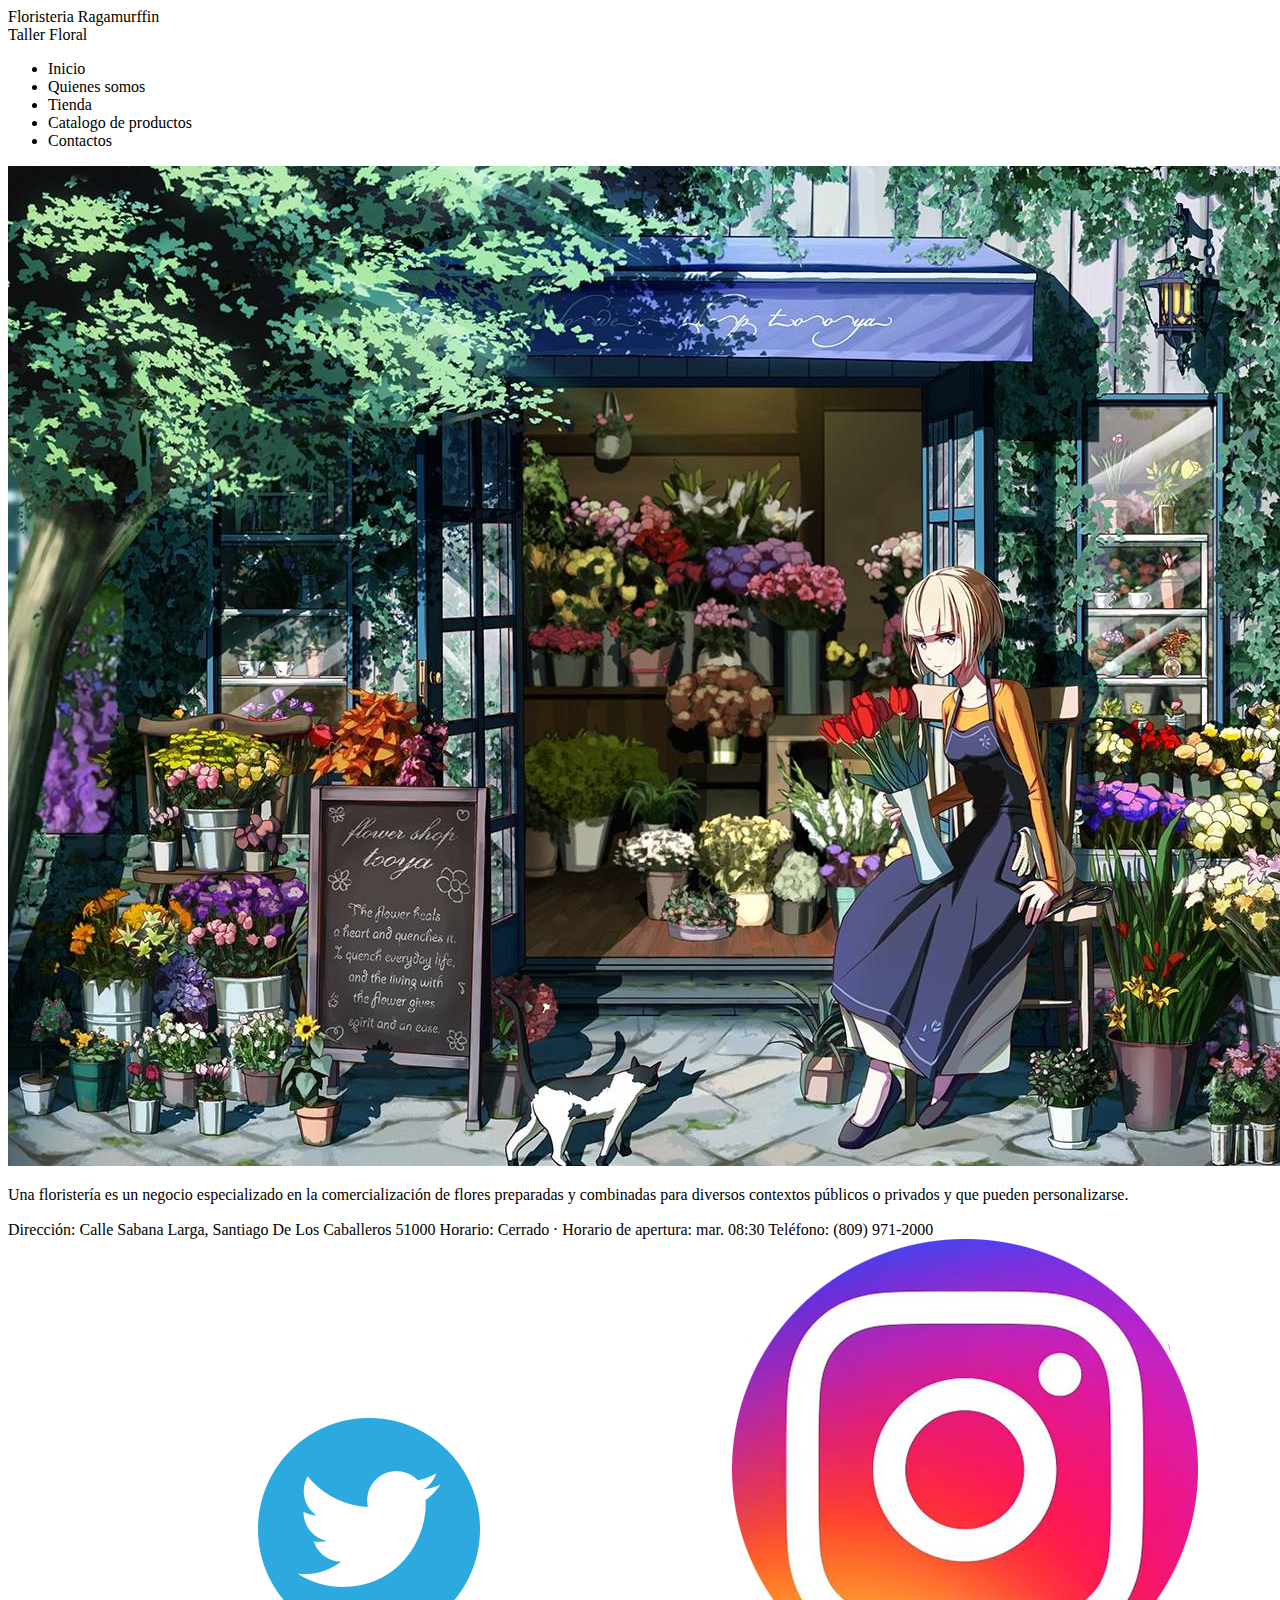
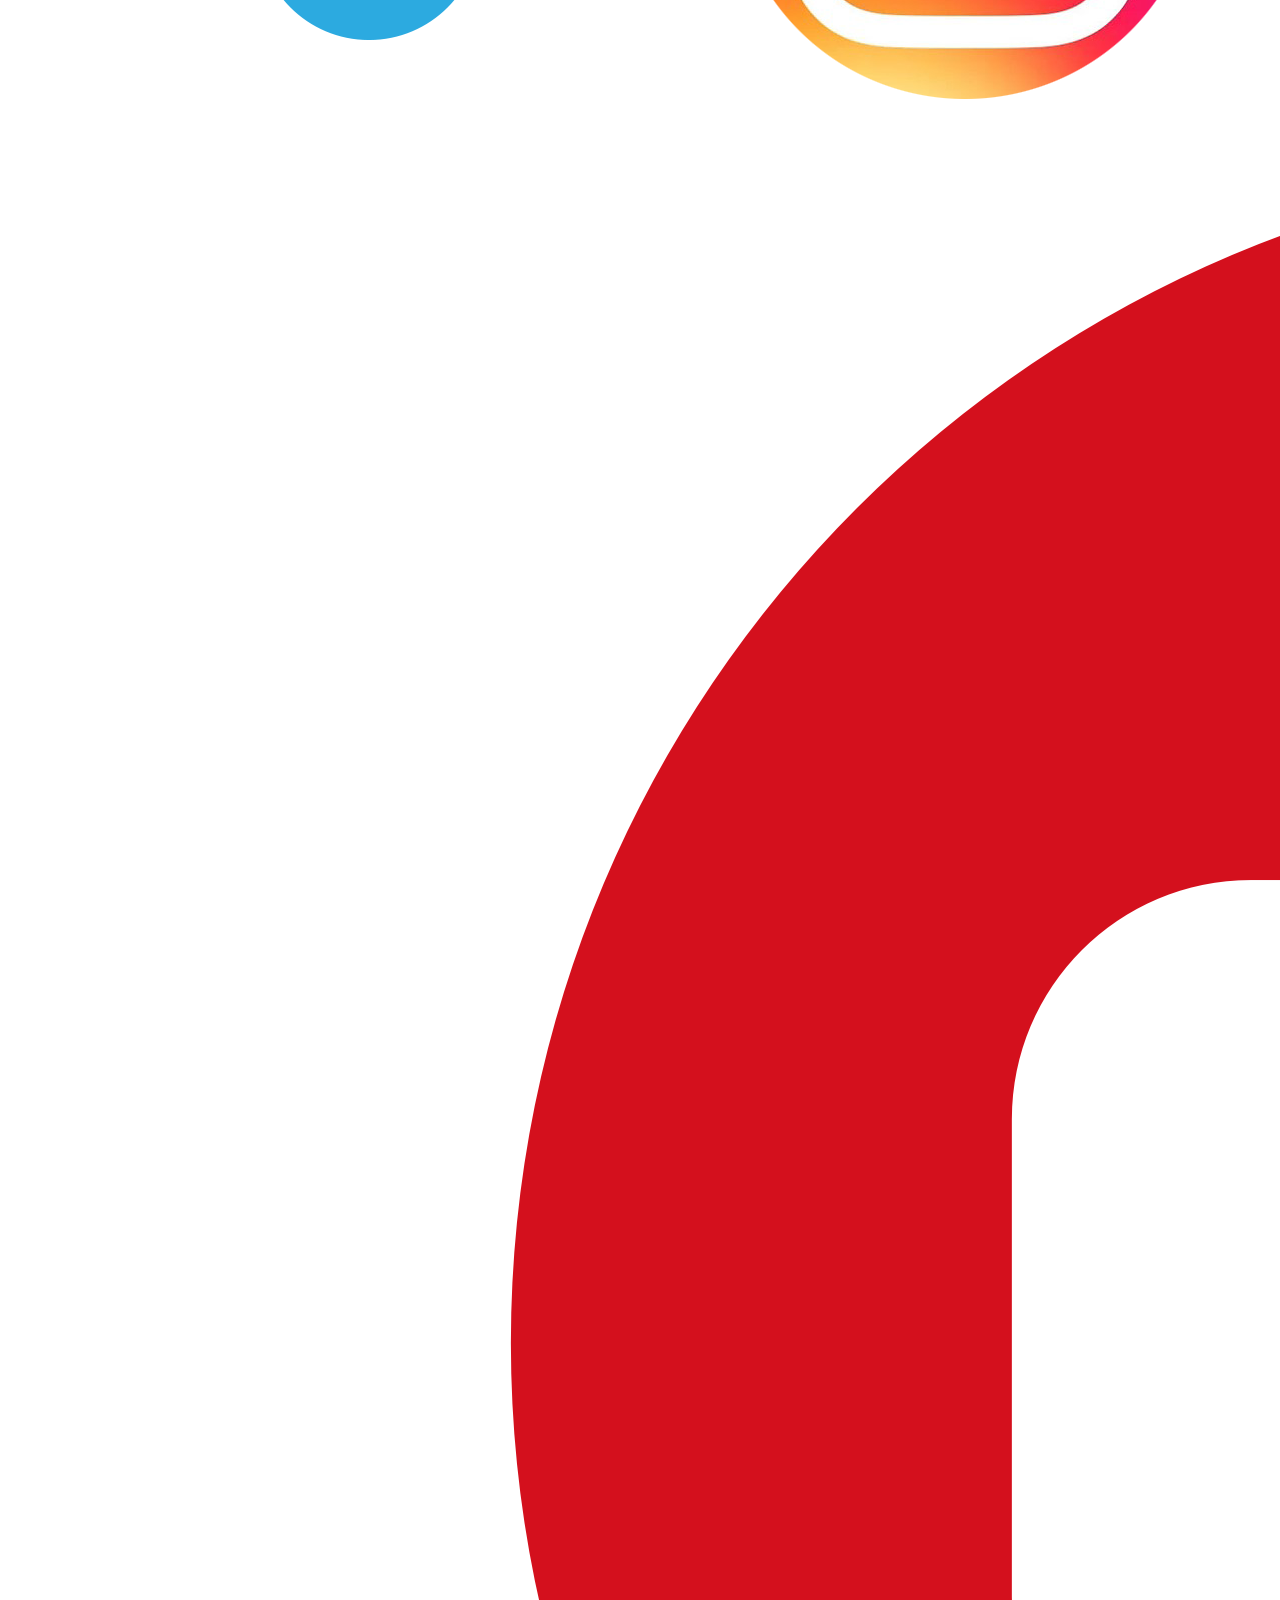
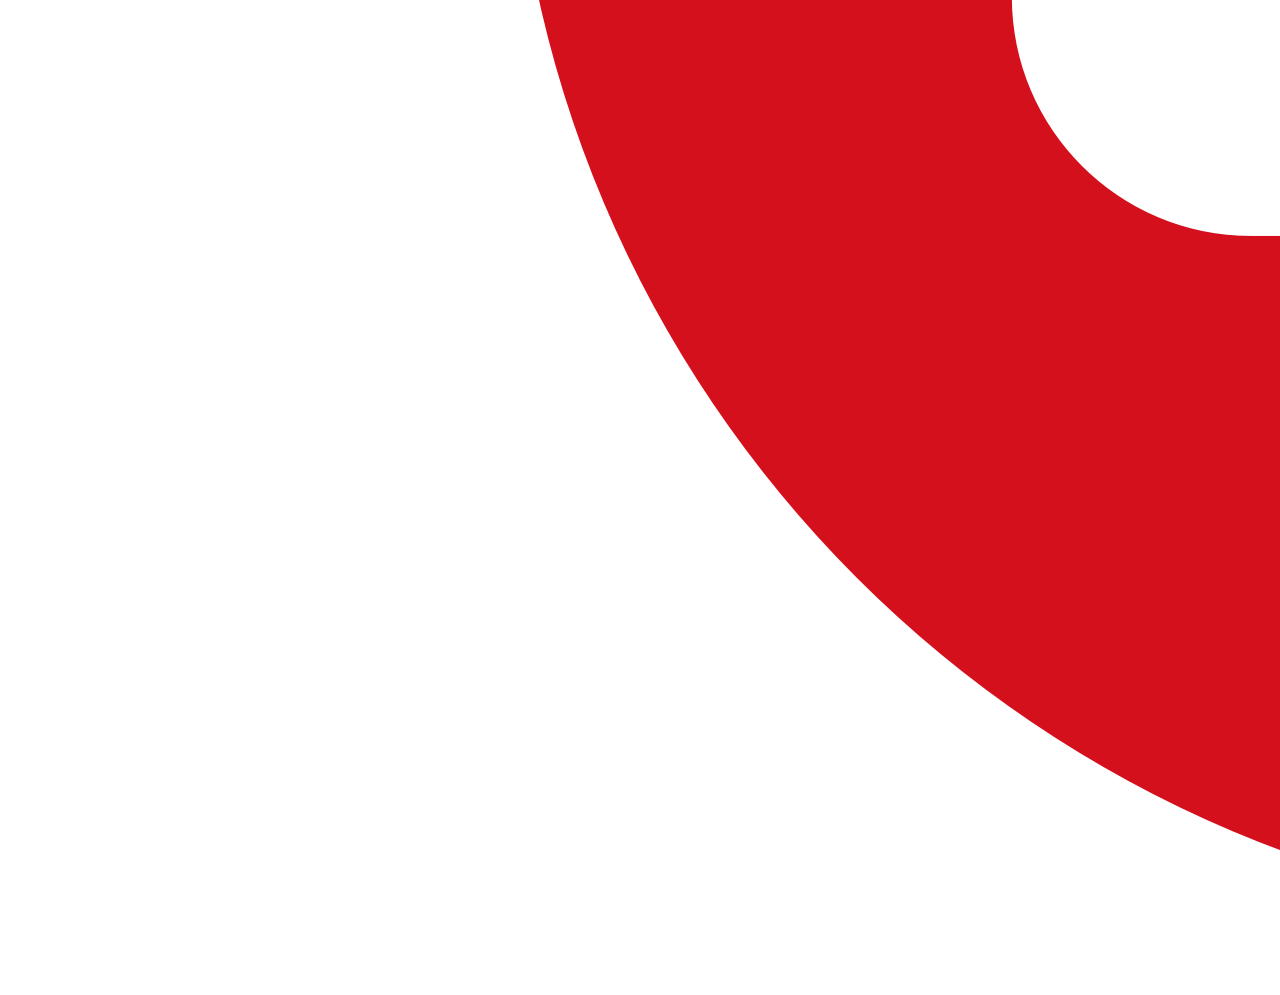
==== public_html/index.html @ 2b5b23bc "Iniciando Proyecto Floristeria" ====
<!DOCTYPE html>
<!--
To change this license header, choose License Headers in Project Properties.
To change this template file, choose Tools | Templates
and open the template in the editor.
-->
<html>
    <head>
        <title>TODO supply a title</title>
        <meta charset="UTF-8">
        <meta name="viewport" content="width=device-width, initial-scale=1.0">
    </head>
    <body>
        <div id="cabecera">
            Floristeria Ragamurffin</br>
            Taller Floral    
        </div>
        <div id="menu">
            <ul>
                <li>Inicio</li>
                <li>Quienes somos</li>
                <li>Tienda</li>
                <li>Catalogo de productos</li>
                <li>Contactos</li>
            </ul>
        </div>
        <div id="cuerpo">
             <img src="imagenes/Floristeria.jpg" alt=""/>
             <p>
                 Una floristería es un negocio especializado en la comercialización de flores preparadas y combinadas para diversos contextos públicos o privados y que pueden personalizarse.                               
             </p>
             </div>
        <div id ="pie">
            Dirección: Calle Sabana Larga, Santiago De Los Caballeros 51000
Horario: Cerrado ⋅ Horario de apertura: mar. 08:30
Teléfono: (809) 971-2000
<img src="imagenes/facebook logo 2.jpg" alt=""/>
<img src="imagenes/twitter logo2.jpg" alt=""/>
<img src="imagenes/instagram logo 2.png" alt=""/>
<img src="imagenes/youtube.png" alt=""/>

        </div>
    </body>
</html>
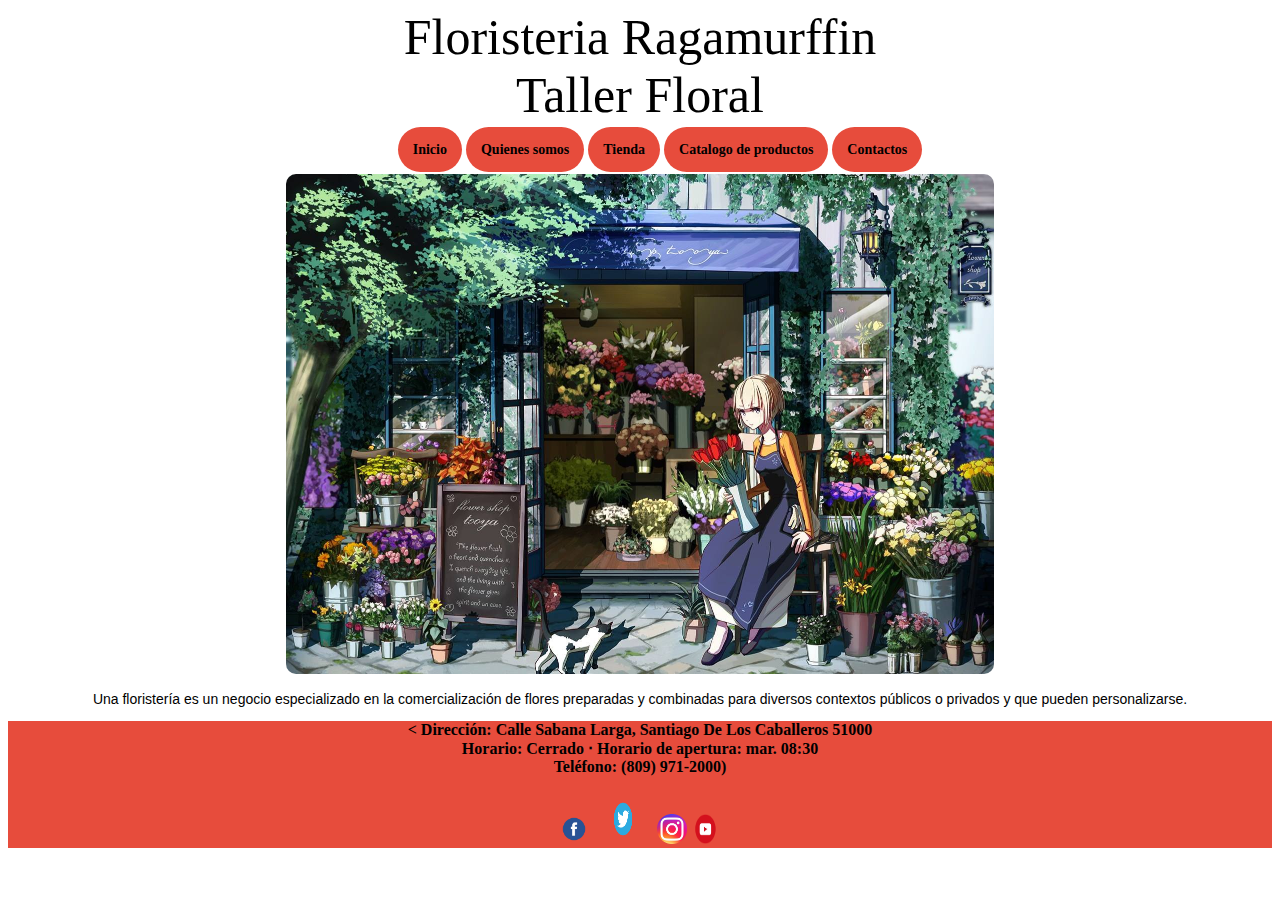
==== commit 5d448096: "Aplicando estilo al formulario" ====
--- a/public_html/index.html
+++ b/public_html/index.html
@@ -9,6 +9,8 @@
         <title>TODO supply a title</title>
         <meta charset="UTF-8">
         <meta name="viewport" content="width=device-width, initial-scale=1.0">
+        <link href="css/estilos.css" rel="stylesheet" type="text/css"/>
+        <link href="css/estilos.css" rel="stylesheet" type="text/css"/>
     </head>
     <body>
         <div id="cabecera">
@@ -25,19 +27,20 @@
             </ul>
         </div>
         <div id="cuerpo">
-             <img src="imagenes/Floristeria.jpg" alt=""/>
+            <img src="imagenes/Floristeria.jpg" witdth= 600 height=500 alt=""/>
              <p>
                  Una floristería es un negocio especializado en la comercialización de flores preparadas y combinadas para diversos contextos públicos o privados y que pueden personalizarse.                               
              </p>
              </div>
         <div id ="pie">
-            Dirección: Calle Sabana Larga, Santiago De Los Caballeros 51000
-Horario: Cerrado ⋅ Horario de apertura: mar. 08:30
-Teléfono: (809) 971-2000
-<img src="imagenes/facebook logo 2.jpg" alt=""/>
-<img src="imagenes/twitter logo2.jpg" alt=""/>
-<img src="imagenes/instagram logo 2.png" alt=""/>
-<img src="imagenes/youtube.png" alt=""/>
+            < Dirección: Calle Sabana Larga, Santiago De Los Caballeros 51000</br>
+            Horario: Cerrado ⋅ Horario de apertura: mar. 08:30</br>
+            Teléfono: (809) 971-2000)</br>
+</br>
+<img src="imagenes/facebook logo 2.png" width=30 height=30 alt=""/>
+<img src="imagenes/twitter logo2.jpg" width=60 height=50 alt=""/>
+<img src="imagenes/instagram logo 2.png" width=30 height=30 alt=""/>
+<img src="imagenes/youtube.png" width=30 height=30 alt=""/>
 
         </div>
     </body>
--- a/public_html/css/estilos.css
+++ b/public_html/css/estilos.css
@@ -0,0 +1,70 @@
+/*
+To change this license header, choose License Headers in Project Properties.
+To change this template file, choose Tools | Templates
+and open the template in the editor.
+*/
+/* 
+    Created on : Mar 5, 2018, 6:56:26 PM
+    Author     : 00140421
+*/
+#cabecera{
+    font-family: Times New Roman;
+    font-size: 50px;
+    text-align: center;
+    color:#000000   
+}
+ul li{
+    list-style-type: none;
+    display: inline;
+    font-size: 14px;
+    font-weight: bold;
+    font-family: Times New Roman;
+    background: #E74C3C;
+    padding: 15px;
+    border-radius: 30px;
+}
+#menu{
+    text-align: center;
+    
+}
+img{
+    border-radius: 10px;
+}
+#cuerpo{
+    text-align: center;
+    font-family: Arial;
+    font-size: 14px;
+    color: #000000
+}
+#pie{
+    background: #E74C3C;
+    text-align: center;
+    font-weight: bold;
+}
+form{
+    margin: 0 auto;
+    width:700px;
+    background: #E74C3C;
+    padding-box:5px;
+    border-radius: 10px
+    
+}
+h1{
+    text-align: center;
+}
+form{
+    margin-bottom: 5px
+}
+label{
+    font-family: Arial;
+    width: 100px;
+    text-align: right;
+    display: inline;
+}
+input{
+    width: 200px;
+}
+textArea{
+    width: 400px;
+    vertical-align: 
+}--- a/public_html/css/estilos.css
+++ b/public_html/css/estilos.css
@@ -0,0 +1,70 @@
+/*
+To change this license header, choose License Headers in Project Properties.
+To change this template file, choose Tools | Templates
+and open the template in the editor.
+*/
+/* 
+    Created on : Mar 5, 2018, 6:56:26 PM
+    Author     : 00140421
+*/
+#cabecera{
+    font-family: Times New Roman;
+    font-size: 50px;
+    text-align: center;
+    color:#000000   
+}
+ul li{
+    list-style-type: none;
+    display: inline;
+    font-size: 14px;
+    font-weight: bold;
+    font-family: Times New Roman;
+    background: #E74C3C;
+    padding: 15px;
+    border-radius: 30px;
+}
+#menu{
+    text-align: center;
+    
+}
+img{
+    border-radius: 10px;
+}
+#cuerpo{
+    text-align: center;
+    font-family: Arial;
+    font-size: 14px;
+    color: #000000
+}
+#pie{
+    background: #E74C3C;
+    text-align: center;
+    font-weight: bold;
+}
+form{
+    margin: 0 auto;
+    width:700px;
+    background: #E74C3C;
+    padding-box:5px;
+    border-radius: 10px
+    
+}
+h1{
+    text-align: center;
+}
+form{
+    margin-bottom: 5px
+}
+label{
+    font-family: Arial;
+    width: 100px;
+    text-align: right;
+    display: inline;
+}
+input{
+    width: 200px;
+}
+textArea{
+    width: 400px;
+    vertical-align: 
+}